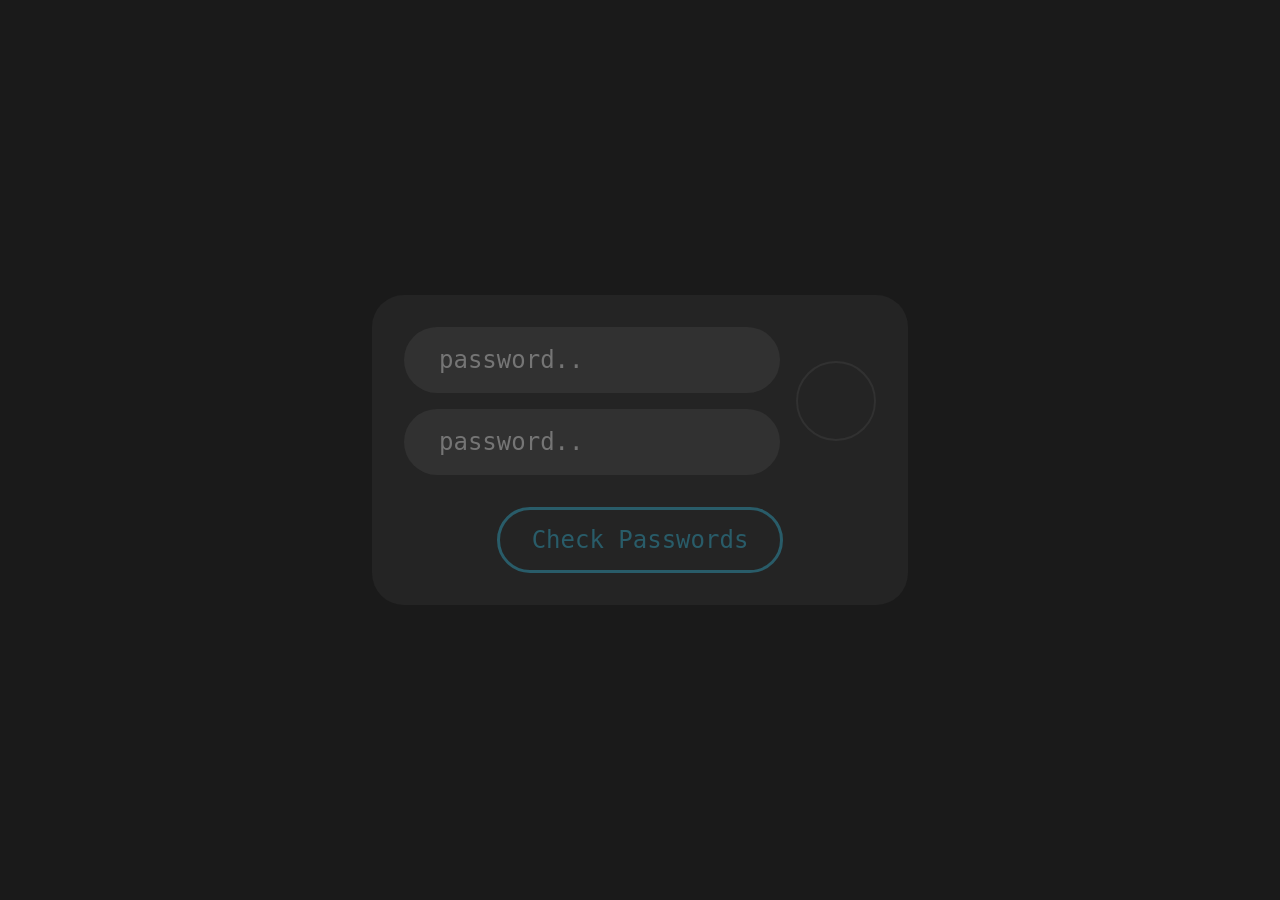
==== password-check/index.html @ 268bf433 "restore file" ====
<!DOCTYPE html>
<html lang="en">

<head>
    <meta charset="UTF-8">
    <meta http-equiv="X-UA-Compatible" content="IE=edge">
    <meta name="viewport" content="width=device-width, initial-scale=1.0">
    <link rel="stylesheet" href="style.css">
    <title>Document</title>
</head>

<body>
    <main>
        <span class="txt__wrapper">
            <section class="input__wrapper">

                <input type="password" name="passcheck" id="left-pw" class="input__field" placeholder="password..">

                <input type="password" name="passcheck" id="right-pw" class="input__field" placeholder="password..">
            </section>
            <section class="check__test">
                <span class="test"></span>

            </section>
        </span>
        <section class="btn__wrapper">
            <button class="pw__btn">Check Passwords</button>
        </section>
    </main>

    <script src="app.js"></script>
</body>

</html>
---- password-check/style.css ----
* {
  box-sizing: border-box;
  margin: 0;
  padding: 0;
}

:root {
  width: 100vw;
  height: 100vh;
  --font-size: 1.5rem;

  --clr-bkg: rgb(26, 26, 26);
  --clr-prime: rgb(36, 36, 36);
  --clr-sec: rgb(49, 49, 49);
  --clr-highlight: rgb(41, 92, 105);
  --clr-click: rgb(70, 135, 151);
}

html :is(body, main) {
  background: var(--clr-bkg);
  width: 100vw;
  height: 100vh;
  display: grid;
  place-content: center;
}

html :is(button, input) {
  all: unset;
  font-size: 1.5rem;
  border-radius: 3rem;
  font-family: monospace;
}
.txt__wrapper {
  background: var(--clr-prime);
  display: flex;
  align-items: center;
  padding-block: 2rem;
  padding-inline: 2rem;
  border-radius: 2rem 2rem 0 0;
}
.input__wrapper {
  display: grid;
  grid-column: 1fr;
  gap: 1rem;
}
input[type="password"] {
  background: var(--clr-sec);
  outline: none;
  /* font-size: 1.5rem; */
  padding: 1rem 2rem 1rem;
  color: var(--clr-highlight);
  border: 3px solid transparent;
}
input[type="password"]:focus {
  border: 3px solid var(--clr-highlight);
}
.valid {
  background: var(--clr-sec);
  outline: none;

  padding: 1rem 2rem 1rem;
  color: var(--clr-highlight);
  border: 3px solid green;
}
.invalid {
  background: var(--clr-sec);
  outline: none;

  padding: 1rem 2rem 1rem;
  color: var(--clr-highlight);
  border: 3px solid red;
}

.check__test {
  display: block;
  width: 5rem;
  height: 5rem;
  border-radius: 100%;
  margin-left: 1rem;
  position: relative;
}
.test {
  display: block;
  width: 5rem;
  height: 5rem;
  border-radius: 100%;
  margin-left: 1rem;
  position: absolute;
  top: 0;
  left: 0;
  margin-inline: auto;
  border: 2px solid var(--clr-sec);
}

.symbol__true {
  display: block;
  width: 5rem;
  height: 5rem;
  border-radius: 100%;
  margin-left: 1rem;
  position: absolute;
  top: 0;
  left: 0;
  margin-inline: auto;
  background: rgb(32, 104, 32);
  border: 2px solid rgb(32, 104, 32);
}

.symbol__false {
  display: block;
  width: 5rem;
  height: 5rem;
  border-radius: 100%;
  margin-left: 1rem;
  position: absolute;
  top: 0;
  left: 0;
  margin-inline: auto;
  background: rgb(187, 23, 23);
  border: 2px solid rgb(187, 23, 23);
}

.btn__wrapper {
  width: 100%;
  background: var(--clr-prime);
  display: flex;
  align-items: center;
  justify-content: center;
  padding-bottom: 2rem;
  border-radius: 0 0 2rem 2rem;
}
.pw__btn {
  padding-block: 1rem;
  padding-inline: 2rem;
  color: var(--clr-highlight);
  border: 3px solid var(--clr-highlight);
  background: none;
  cursor: pointer;
}
.pw__btn:hover {
  background: var(--clr-highlight);
  color: var(--clr-bkg);
}
.pw__btn:active {
  background: var(--clr-click);
}
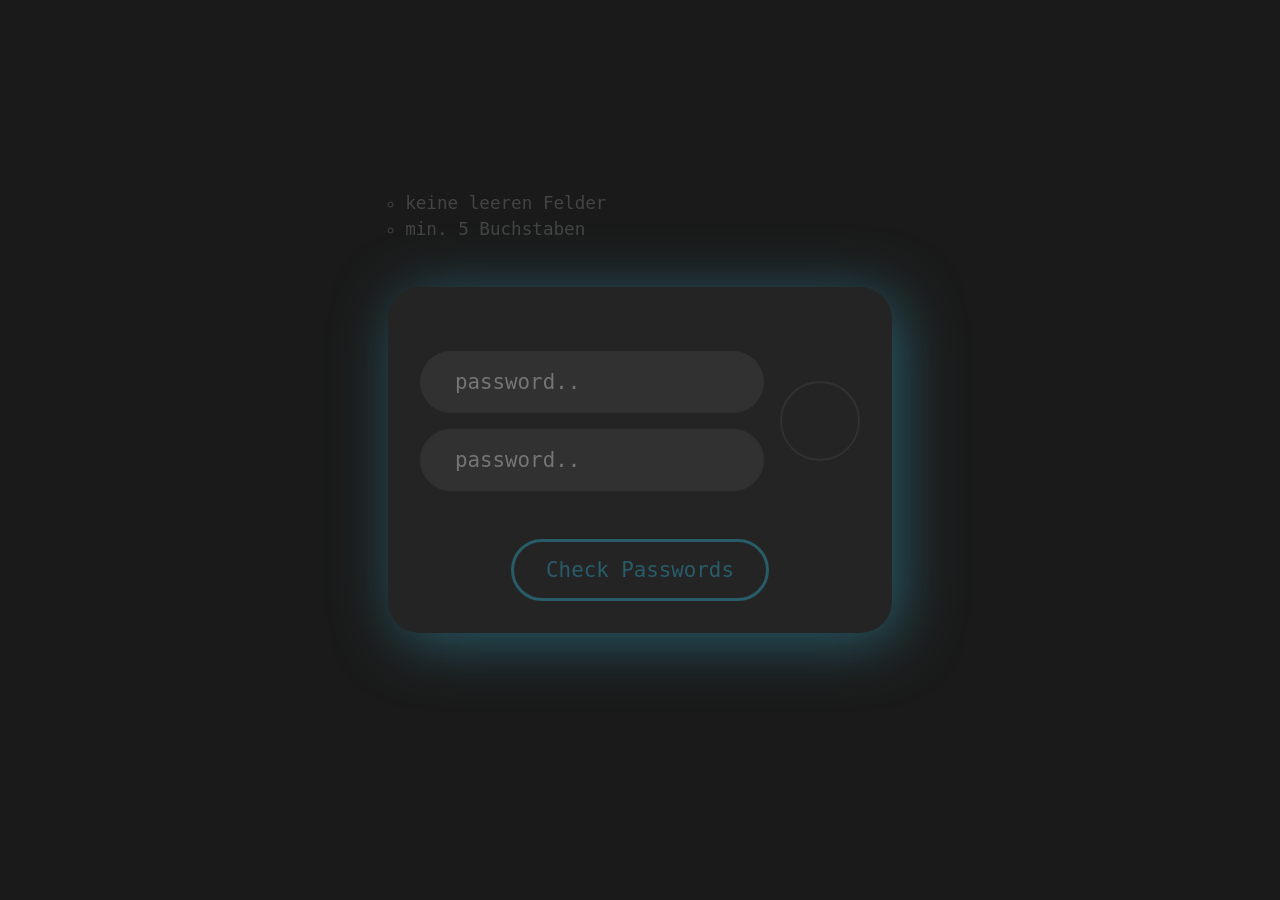
==== commit a0661974: "chore: add js funtions" ====
--- a/password-check/index.html
+++ b/password-check/index.html
@@ -5,30 +5,42 @@
     <meta charset="UTF-8">
     <meta http-equiv="X-UA-Compatible" content="IE=edge">
     <meta name="viewport" content="width=device-width, initial-scale=1.0">
-    <link rel="stylesheet" href="style.css">
+    <link rel="stylesheet" href="./styles/style.css">
     <title>Document</title>
 </head>
 
 <body>
     <main>
-        <span class="txt__wrapper">
-            <section class="input__wrapper">
+        <article class="condition__wrapper">
+            <ul class="condition">
+                <li>keine leeren Felder</li>
+                <li>min. 5 Buchstaben</li>
+            </ul>
+        </article>
+        <form id="form-wrapper">
+            <span class="txt__wrapper">
+                <section class="input__wrapper">
 
-                <input type="password" name="passcheck" id="left-pw" class="input__field" placeholder="password..">
+                    <input type="password" name="passcheck" id="left-pw" class="input__field " placeholder="password..">
 
-                <input type="password" name="passcheck" id="right-pw" class="input__field" placeholder="password..">
+                    <input type="password" name="passcheck" id="right-pw" class="input__field "
+                        placeholder="password..">
+
+                </section>
+                <section class="check__test">
+                    <span class="test"></span>
+
+                </section>
+
+            </span>
+
+            <section class="btn__wrapper">
+                <button class="pw__btn">Check Passwords</button>
             </section>
-            <section class="check__test">
-                <span class="test"></span>
-
-            </section>
-        </span>
-        <section class="btn__wrapper">
-            <button class="pw__btn">Check Passwords</button>
-        </section>
+        </form>
     </main>
 
-    <script src="app.js"></script>
+    <script src="./scripts/add.js"></script>
 </body>
 
 </html>
--- a/password-check/styles/style.css
+++ b/password-check/styles/style.css
@@ -0,0 +1,162 @@
+* {
+  box-sizing: border-box;
+  margin: 0;
+  padding: 0;
+}
+
+:root {
+  width: 100vw;
+  height: 100vh;
+  --font-size: 1.5rem;
+
+  --clr-bkg: rgb(26, 26, 26);
+  --clr-prime: rgb(36, 36, 36);
+  --clr-font: rgb(109, 109, 109, 0.5);
+  --clr-sec: rgb(49, 49, 49);
+  --clr-highlight: rgb(41, 92, 105);
+  --clr-click: rgb(70, 135, 151);
+  --clr-true: rgb(32, 104, 32);
+  --clr-false: rgb(187, 23, 23);
+}
+
+html :is(body, main) {
+  background: var(--clr-bkg);
+  width: 100vw;
+  height: 100vh;
+  display: grid;
+  place-content: center;
+}
+
+html :is(button, input) {
+  all: unset;
+  font-size: 1.3rem;
+  border-radius: 3rem;
+  font-family: monospace;
+}
+
+#form-wrapper {
+  display: block;
+  width: 100%;
+  height: 1005;
+
+  padding: 1rem;
+  filter: drop-shadow(8px 8px 30px var(--clr-highlight));
+}
+.txt__wrapper {
+  background: var(--clr-prime);
+  display: flex;
+  align-items: center;
+  padding-block: 4rem 3rem;
+  padding-inline: 2rem;
+  border-radius: 2rem 2rem 0 0;
+}
+.input__wrapper {
+  display: grid;
+  grid-column: 1fr;
+  gap: 1rem;
+}
+input[type="password"] {
+  background: var(--clr-sec);
+  outline: none;
+
+  padding: 1rem 2rem 1rem;
+  color: var(--clr-highlight);
+  border: 3px solid transparent;
+}
+input[type="password"]:focus {
+  border: 3px solid var(--clr-highlight);
+}
+
+.check__test {
+  display: block;
+  width: 5rem;
+  height: 5rem;
+  border-radius: 100%;
+  margin-left: 1rem;
+  position: relative;
+}
+.test {
+  display: block;
+  width: 5rem;
+  height: 5rem;
+  border-radius: 100%;
+  margin-left: 1rem;
+  position: absolute;
+  top: 0;
+  left: 0;
+  margin-inline: auto;
+  border: 2px solid var(--clr-sec);
+}
+
+.symbol__true {
+  display: block;
+  width: 5rem;
+  height: 5rem;
+  border-radius: 100%;
+  margin-left: 1rem;
+  position: absolute;
+  top: 0;
+  left: 0;
+  margin-inline: auto;
+  background: var(--clr-true);
+  border: 2px solid var(--clr-true);
+}
+
+.symbol__false {
+  display: block;
+  width: 5rem;
+  height: 5rem;
+  border-radius: 100%;
+  margin-left: 1rem;
+  position: absolute;
+  top: 0;
+  left: 0;
+  margin-inline: auto;
+  background: var(--clr-false);
+  border: 2px solid var(--clr-false);
+}
+
+.btn__wrapper {
+  width: 100%;
+  background: var(--clr-prime);
+  display: flex;
+  align-items: center;
+  justify-content: center;
+  padding-bottom: 2rem;
+  border-radius: 0 0 2rem 2rem;
+}
+.pw__btn {
+  padding-block: 1rem;
+  padding-inline: 2rem;
+  color: var(--clr-highlight);
+  border: 3px solid var(--clr-highlight);
+  background: none;
+  cursor: pointer;
+}
+.pw__btn:hover {
+  background: var(--clr-highlight);
+  color: var(--clr-bkg);
+}
+.pw__btn:active {
+  background: var(--clr-click);
+}
+
+/*=====================================*/
+.condition__wrapper {
+  display: block;
+  margin-top: -4rem;
+}
+.condition {
+  width: 80%;
+  margin-left: 5%;
+  margin-bottom: 2rem;
+  list-style-type: circle;
+  /* margin-left: 1.2rem; */
+  font-family: monospace;
+  font-size: 1.1rem;
+  color: var(--clr-font);
+}
+
+.condition:has(li) > li {
+  margin: 0.4rem;
+}
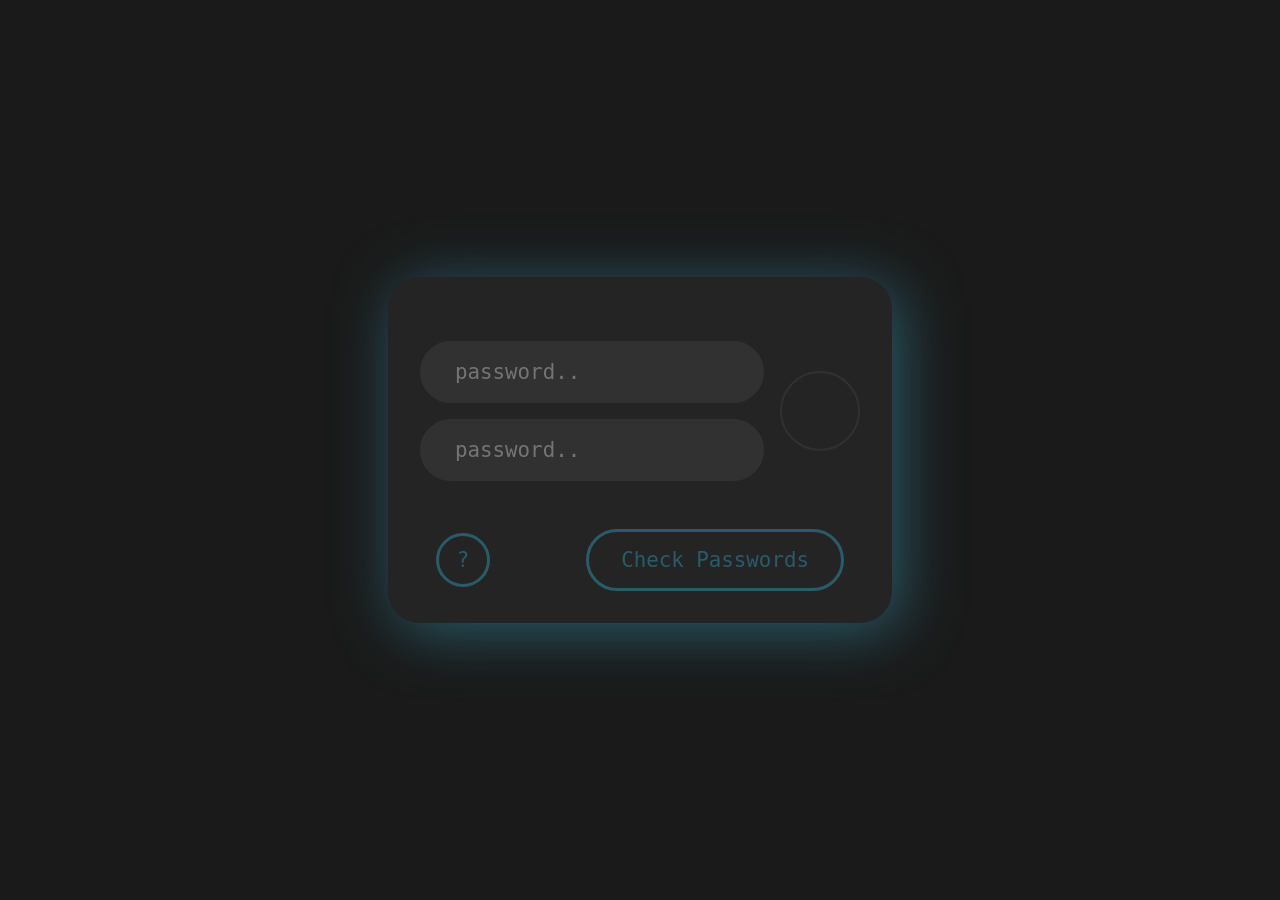
==== commit 250a8870: "add" ====
--- a/password-check/index.html
+++ b/password-check/index.html
@@ -11,10 +11,14 @@
 
 <body>
     <main>
-        <article class="condition__wrapper">
+
+        <article class="condition__wrapper" hidden>
             <ul class="condition">
                 <li>keine leeren Felder</li>
-                <li>min. 5 Buchstaben</li>
+                <li>6 bis 20 Zeichen</li>
+                <li>min. 1 Ziffer</li>
+                <li>min 1 Großbuchstaben</li>
+                <li>min 1 Kleinbuchstaben</li>
             </ul>
         </article>
         <form id="form-wrapper">
@@ -35,12 +39,14 @@
             </span>
 
             <section class="btn__wrapper">
+                <button class="help__btn">?</button>
                 <button class="pw__btn">Check Passwords</button>
+
             </section>
         </form>
     </main>
 
-    <script src="./scripts/add.js"></script>
+    <script src="add.js" type="module"></script>
 </body>
 
 </html>
--- a/password-check/styles/style.css
+++ b/password-check/styles/style.css
@@ -25,6 +25,7 @@
   height: 100vh;
   display: grid;
   place-content: center;
+  position: relative;
 }
 
 html :is(button, input) {
@@ -32,6 +33,7 @@
   font-size: 1.3rem;
   border-radius: 3rem;
   font-family: monospace;
+  cursor: pointer;
 }
 
 #form-wrapper {
@@ -121,9 +123,19 @@
   background: var(--clr-prime);
   display: flex;
   align-items: center;
-  justify-content: center;
+  justify-content: space-around;
+
   padding-bottom: 2rem;
   border-radius: 0 0 2rem 2rem;
+}
+.help__btn {
+  border: 3px solid var(--clr-highlight);
+  color: var(--clr-highlight);
+  width: 3rem;
+  background: none;
+  height: 3rem;
+  text-align: center;
+  border-radius: 50%;
 }
 .pw__btn {
   padding-block: 1rem;
@@ -143,15 +155,23 @@
 
 /*=====================================*/
 .condition__wrapper {
-  display: block;
+  display: none;
   margin-top: -4rem;
+  position: absolute;
+  background: var(--clr-prime);
+  border-radius: 4rem;
+  top: 45%;
+  left: 15%;
+  width: 350px;
+  height: 200px;
 }
 .condition {
-  width: 80%;
-  margin-left: 5%;
-  margin-bottom: 2rem;
+  width: 100%;
+  margin-inline: 20%;
+  margin-block: 10%;
+
   list-style-type: circle;
-  /* margin-left: 1.2rem; */
+
   font-family: monospace;
   font-size: 1.1rem;
   color: var(--clr-font);
@@ -160,3 +180,4 @@
 .condition:has(li) > li {
   margin: 0.4rem;
 }
+/*===========*/
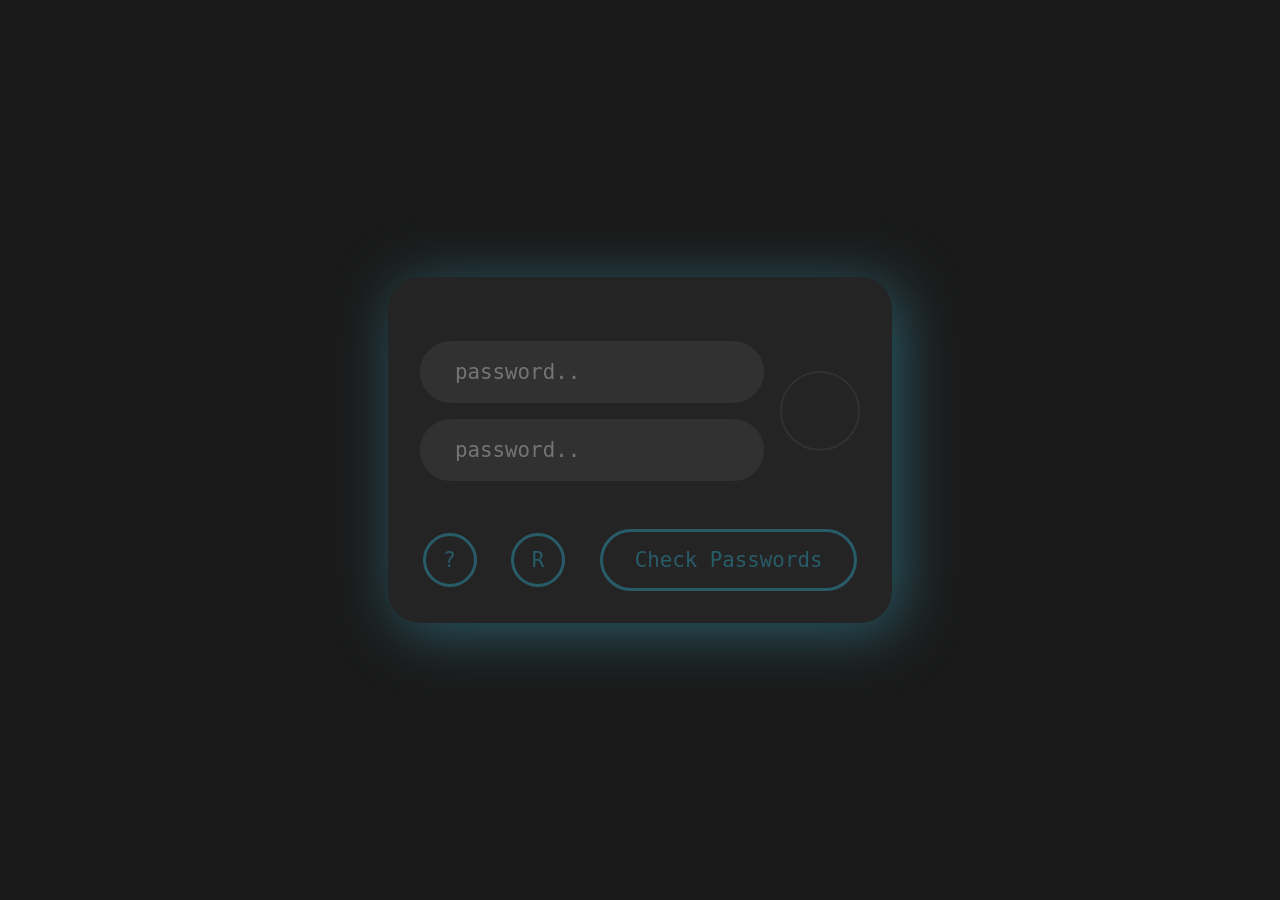
==== commit cccb973f: "add" ====
--- a/password-check/index.html
+++ b/password-check/index.html
@@ -12,14 +12,14 @@
 <body>
     <main>
 
-        <article class="condition__wrapper" hidden>
+        <!-- <article class="condition__wrapper" hidden>
             <ul class="condition">
                 <li>keine leeren Felder</li>
                 <li>6 bis 20 Zeichen</li>
                 <li>min. 1 Ziffer</li>
                 <li>min 1 Großbuchstaben</li>
                 <li>min 1 Kleinbuchstaben</li>
-            </ul>
+            </ul> -->
         </article>
         <form id="form-wrapper">
             <span class="txt__wrapper">
@@ -39,10 +39,20 @@
             </span>
 
             <section class="btn__wrapper">
-                <button class="help__btn">?</button>
-                <button class="pw__btn">Check Passwords</button>
+                <button class="help__btn" type="button">?</button>
+                <button class="reset__btn" type="button">R</button>
+
+                <button class="pw__btn" type="button">Check Passwords</button>
 
             </section>
+            <article class="condition__wrapper" hidden>
+                <ul class="condition">
+                    <li>keine leeren Felder</li>
+                    <li>6 bis 20 Zeichen</li>
+                    <li>min. 1 Ziffer</li>
+                    <li>min 1 Großbuchstaben</li>
+                    <li>min 1 Kleinbuchstaben</li>
+                </ul>
         </form>
     </main>
 
--- a/password-check/styles/style.css
+++ b/password-check/styles/style.css
@@ -102,6 +102,7 @@
   margin-inline: auto;
   background: var(--clr-true);
   border: 2px solid var(--clr-true);
+  clip-path: polygon(7% 70%, 40% 100%, 100% 20%, 98% 2%, 40% 80%, 15% 60%);
 }
 
 .symbol__false {
@@ -115,7 +116,14 @@
   left: 0;
   margin-inline: auto;
   background: var(--clr-false);
-  border: 2px solid var(--clr-false);
+  border: 2px solid transparent;
+  background: linear-gradient(
+      45deg,
+      transparent 45%,
+      red 45% 55%,
+      transparent 55%
+    ),
+    linear-gradient(135deg, transparent 45%, red 45% 55%, transparent 55%);
 }
 
 .btn__wrapper {
@@ -123,12 +131,13 @@
   background: var(--clr-prime);
   display: flex;
   align-items: center;
-  justify-content: space-around;
+  justify-content: space-evenly;
 
   padding-bottom: 2rem;
   border-radius: 0 0 2rem 2rem;
 }
-.help__btn {
+.help__btn,
+.reset__btn {
   border: 3px solid var(--clr-highlight);
   color: var(--clr-highlight);
   width: 3rem;
@@ -136,6 +145,9 @@
   height: 3rem;
   text-align: center;
   border-radius: 50%;
+}
+.reset__btn:active {
+  background: var(--clr-highlight);
 }
 .pw__btn {
   padding-block: 1rem;
@@ -160,8 +172,8 @@
   position: absolute;
   background: var(--clr-prime);
   border-radius: 4rem;
-  top: 45%;
-  left: 15%;
+  top: 40%;
+  left: -70%;
   width: 350px;
   height: 200px;
 }
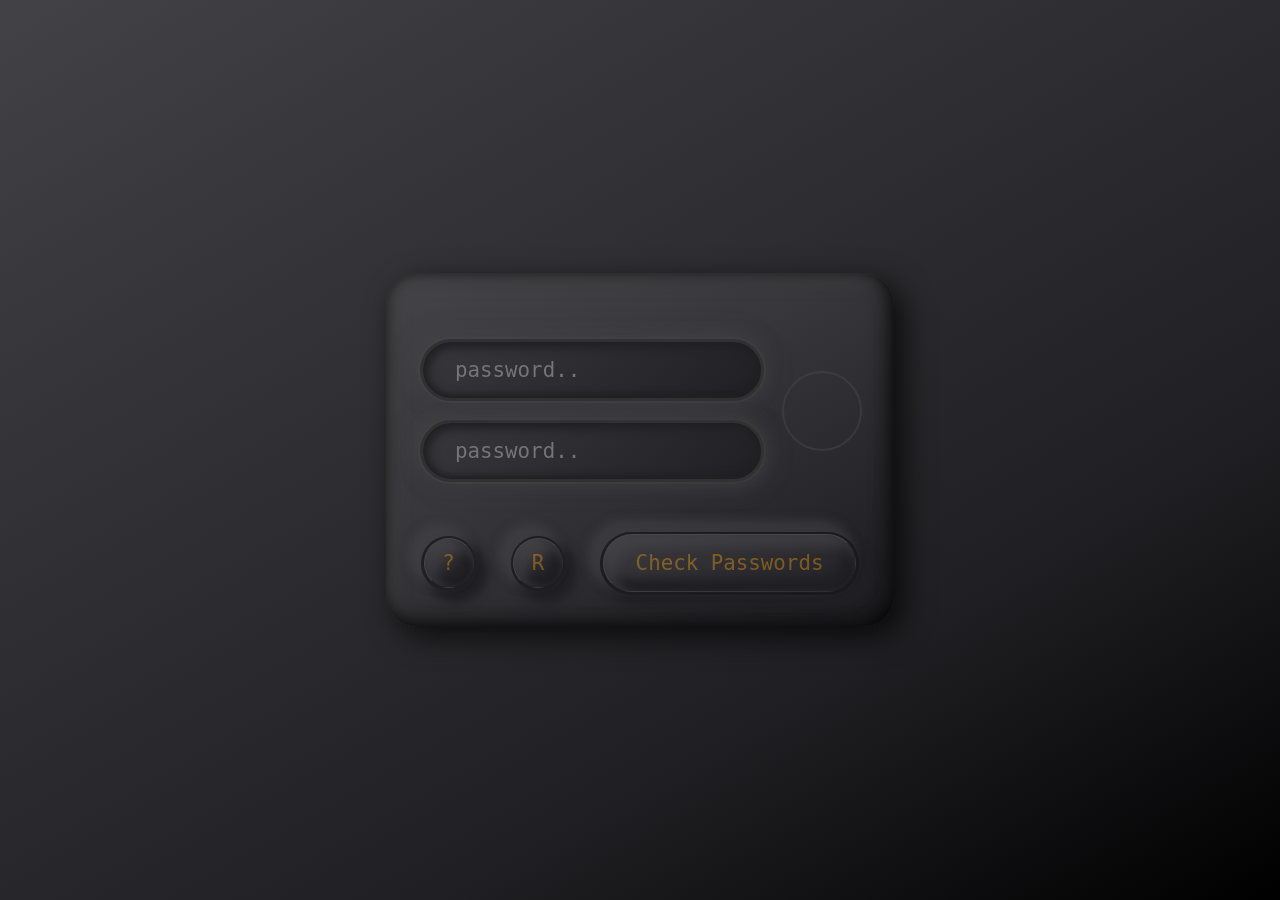
==== commit 851b41e0: "chor:check code" ====
--- a/password-check/index.html
+++ b/password-check/index.html
@@ -20,16 +20,18 @@
                 <li>min 1 Großbuchstaben</li>
                 <li>min 1 Kleinbuchstaben</li>
             </ul> -->
-        </article>
+        <!-- </article> -->
         <form id="form-wrapper">
             <span class="txt__wrapper">
                 <section class="input__wrapper">
-
-                    <input type="password" name="passcheck" id="left-pw" class="input__field " placeholder="password..">
-
-                    <input type="password" name="passcheck" id="right-pw" class="input__field "
-                        placeholder="password..">
-
+                    <div class="input__shadow">
+                        <input type="password" name="passcheck" id="left-pw" class="input__field "
+                            placeholder="password..">
+                    </div>
+                    <div class="input__shadow">
+                        <input type="password" name="passcheck" id="right-pw" class="input__field "
+                            placeholder="password..">
+                    </div>
                 </section>
                 <section class="check__test">
                     <span class="test"></span>
@@ -39,13 +41,12 @@
             </span>
 
             <section class="btn__wrapper">
-                <button class="help__btn" type="button">?</button>
-                <button class="reset__btn" type="button">R</button>
-
-                <button class="pw__btn" type="button">Check Passwords</button>
+                <div class="check__wrapper"> <button class="help__btn" type="button">?</button></div>
+                <div class="check__wrapper"> <button class="reset__btn" type="button">R</button></div>
+                <div class="check__wrapper"> <button class="pw__btn" type="button">Check Passwords</button></div>
 
             </section>
-            <article class="condition__wrapper" hidden>
+            <article class="condition__wrapper">
                 <ul class="condition">
                     <li>keine leeren Felder</li>
                     <li>6 bis 20 Zeichen</li>
@@ -53,6 +54,7 @@
                     <li>min 1 Großbuchstaben</li>
                     <li>min 1 Kleinbuchstaben</li>
                 </ul>
+            </article>
         </form>
     </main>
 
--- a/password-check/styles/style.css
+++ b/password-check/styles/style.css
@@ -9,18 +9,27 @@
   height: 100vh;
   --font-size: 1.5rem;
 
-  --clr-bkg: rgb(26, 26, 26);
-  --clr-prime: rgb(36, 36, 36);
+  --clr-bkg: rgb(24, 24, 28, 0.7);
+  --clr-dark: rgb(32, 32, 36);
+  --clr-prime: rgb(56, 56, 60);
   --clr-font: rgb(109, 109, 109, 0.5);
-  --clr-sec: rgb(49, 49, 49);
-  --clr-highlight: rgb(41, 92, 105);
+  --clr-font-2: rgb(250, 163, 7, 0.4);
+  --clr-font-3: rgb(250, 163, 7, 0.9);
+  --clr-sec: rgb(72, 72, 76, 0.5);
+  --clr-highlight: rgb(72, 72, 76);
   --clr-click: rgb(70, 135, 151);
   --clr-true: rgb(32, 104, 32);
   --clr-false: rgb(187, 23, 23);
 }
 
 html :is(body, main) {
-  background: var(--clr-bkg);
+  background: linear-gradient(
+    150deg,
+    var(--clr-highlight)-10%,
+    var(--clr-prime) 20%,
+    var(--clr-dark) 70%,
+    rgb(0, 0, 0)
+  );
   width: 100vw;
   height: 100vh;
   display: grid;
@@ -40,12 +49,23 @@
   display: block;
   width: 100%;
   height: 1005;
-
-  padding: 1rem;
-  filter: drop-shadow(8px 8px 30px var(--clr-highlight));
+  background: linear-gradient(
+    150deg,
+    var(--clr-highlight)-10%,
+    var(--clr-prime) 40%,
+    var(--clr-dark) 90%,
+    var(--clr-bkg)
+  );
+  border-radius: 2rem;
+  box-shadow: inset -4px -4px 20px rgba(0, 0, 0),
+    inset 4px 4px 20px var(--clr-highlight), 10px 10px 30px rgba(0, 0, 0, 0.7);
+
+  /* border-top: 1px solid var(--clr-highlight);
+  border-left: 1px solid var(--clr-highlight);
+  border-bottom: 1px solid var(--clr-dark);
+  border-right: 1px solid var(--clr-dark); */
 }
 .txt__wrapper {
-  background: var(--clr-prime);
   display: flex;
   align-items: center;
   padding-block: 4rem 3rem;
@@ -58,17 +78,24 @@
   gap: 1rem;
 }
 input[type="password"] {
+  background: linear-gradient(140deg, var(--clr-prime), var(--clr-dark));
+  outline: none;
+
+  padding: 1rem 2rem 1rem;
+  color: var(--clr-font-2);
+  border: 3px solid var(--clr-sec);
+  box-shadow: inset 2px 2px 10px 4px var(--clr-dark),
+    inset -2px -2px 4px var(--clr-dark);
+}
+input[type="password"]:focus {
+  border: 3px solid var(--clr-font-2);
+}
+.input__shadow {
+  border-radius: 3rem;
+  padding: 0.1rem;
   background: var(--clr-sec);
-  outline: none;
-
-  padding: 1rem 2rem 1rem;
-  color: var(--clr-highlight);
-  border: 3px solid transparent;
-}
-input[type="password"]:focus {
-  border: 3px solid var(--clr-highlight);
-}
-
+  box-shadow: -5px -5px 20px var(--clr-sec), 5px 5px 20px var(--clr-prime);
+}
 .check__test {
   display: block;
   width: 5rem;
@@ -101,8 +128,7 @@
   left: 0;
   margin-inline: auto;
   background: var(--clr-true);
-  border: 2px solid var(--clr-true);
-  clip-path: polygon(7% 70%, 40% 100%, 100% 20%, 98% 2%, 40% 80%, 15% 60%);
+  border: 1px solid var(--clr-true);
 }
 
 .symbol__false {
@@ -116,19 +142,12 @@
   left: 0;
   margin-inline: auto;
   background: var(--clr-false);
-  border: 2px solid transparent;
-  background: linear-gradient(
-      45deg,
-      transparent 45%,
-      red 45% 55%,
-      transparent 55%
-    ),
-    linear-gradient(135deg, transparent 45%, red 45% 55%, transparent 55%);
+  border: 1px solid var(--clr-false);
 }
 
 .btn__wrapper {
   width: 100%;
-  background: var(--clr-prime);
+
   display: flex;
   align-items: center;
   justify-content: space-evenly;
@@ -138,7 +157,6 @@
 }
 .help__btn,
 .reset__btn {
-  border: 3px solid var(--clr-highlight);
   color: var(--clr-highlight);
   width: 3rem;
   background: none;
@@ -152,30 +170,76 @@
 .pw__btn {
   padding-block: 1rem;
   padding-inline: 2rem;
-  color: var(--clr-highlight);
-  border: 3px solid var(--clr-highlight);
-  background: none;
+
   cursor: pointer;
 }
-.pw__btn:hover {
-  background: var(--clr-highlight);
-  color: var(--clr-bkg);
-}
-.pw__btn:active {
-  background: var(--clr-click);
+.pw__btn,
+.help__btn,
+.reset__btn {
+  color: var(--clr-font-2);
+  border-top: 1px solid var(--clr-highlight);
+  border-left: 1px solid var(--clr-highlight);
+  border-bottom: 1px solid transparent;
+  border-right: 1px solid transparent;
+  background: linear-gradient(
+    165deg,
+    var(--clr-highlight) -20%,
+    var(--clr-prime) 20%,
+    var(--clr-dark)
+  );
+}
+
+.pw__btn,
+.help__btn,
+.reset__btn {
+  box-shadow: inset 8px 8px 10px 4px var(--clr-sec),
+    inset -8px -8px 10px 4px var(--clr-dark);
+}
+
+.pw__btn:active,
+.reset__btn:active,
+.help__btn:active {
+  color: var(--clr-font-3);
+  box-shadow: inset -8px -8px 10px 4px var(--clr-sec),
+    inset 8px 8px 10px 4px var(--clr-dark);
+  border-bottom: 1px solid var(--clr-highlight);
+  border-right: 1px solid var(--clr-highlight);
+  border-left: 1px solid transparent;
+  border-top: 1px solid transparent;
+}
+.check__wrapper {
+  background: var(--clr-bkg);
+  border-radius: 3rem;
+  padding: 0.15rem;
+  box-shadow: -8px -8px 10px 4px var(--clr-sec),
+    8px 8px 10px 4px var(--clr-dark);
 }
 
 /*=====================================*/
 .condition__wrapper {
-  display: none;
+  display: block;
   margin-top: -4rem;
   position: absolute;
-  background: var(--clr-prime);
-  border-radius: 4rem;
+  background: linear-gradient(
+    150deg,
+    var(--clr-highlight)-10%,
+    var(--clr-prime) 40%,
+    var(--clr-dark) 90%,
+    var(--clr-bkg)
+  );
+  border-radius: 2rem;
+  box-shadow: inset -4px -4px 20px rgba(0, 0, 0),
+    inset 4px 4px 20px var(--clr-highlight), 10px 10px 30px rgba(0, 0, 0, 0.7);
+
+  border-top: 1px solid var(--clr-highlight);
+  border-left: 1px solid var(--clr-highlight);
+  border-bottom: 1px solid var(--clr-dark);
+  border-right: 1px solid var(--clr-dark);
   top: 40%;
-  left: -70%;
+  left: 10%;
   width: 350px;
   height: 200px;
+  z-index: 200;
 }
 .condition {
   width: 100%;
